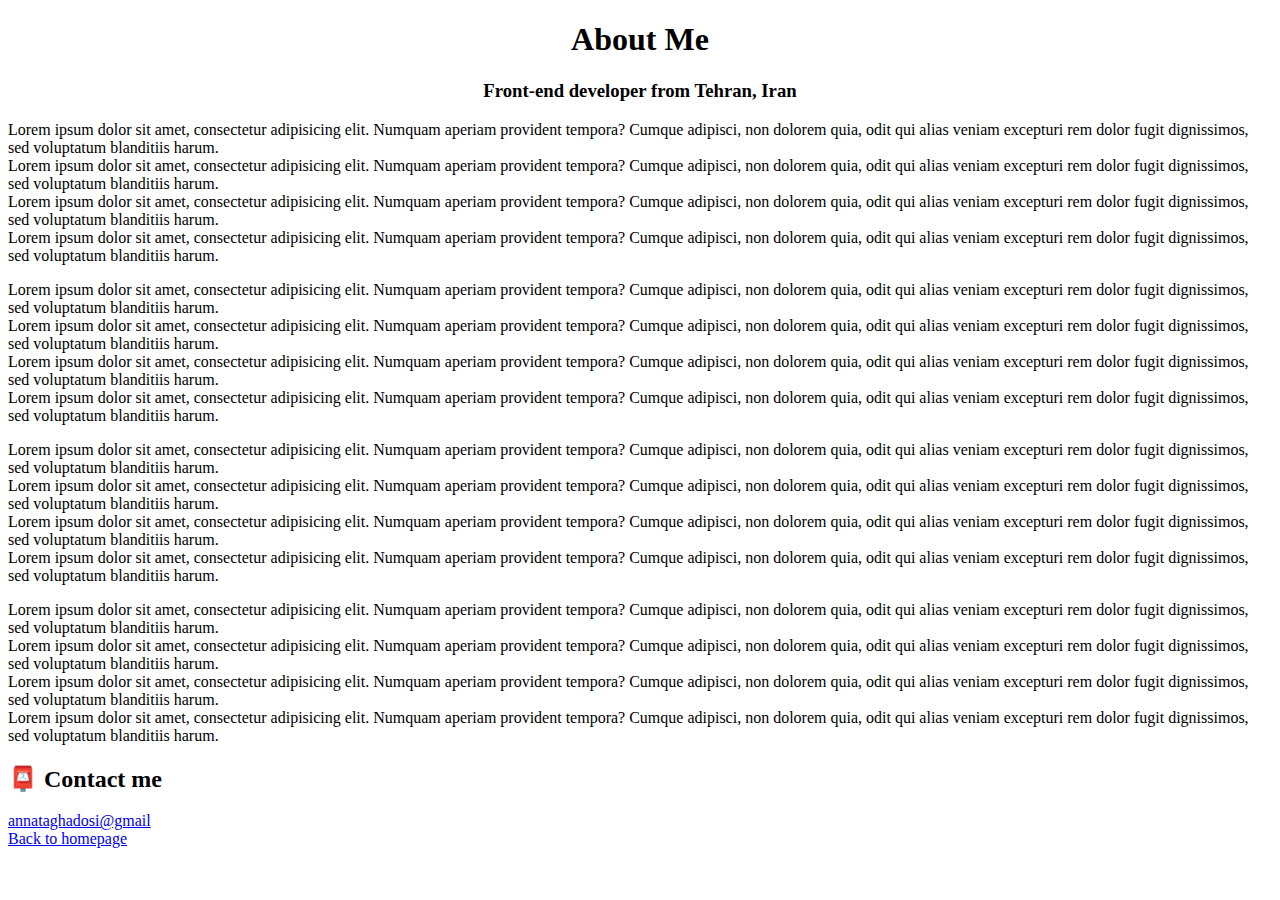
==== H.res/about.html @ 69f12a10 "Add files via upload" ====
<!DOCTYPE html>
<html lang="en">
<head>
    <meta charset="UTF-8">
    <meta name="viewport" content="width=device-width, initial-scale=1.0">
    <title>About Me</title>
    <link rel="stylesheet" href="style.css">
</head>
<body>
    <h1>About Me</h1>
    
    <h3>Front-end developer from Tehran, Iran</h3>
    
    <p>Lorem ipsum dolor sit amet, consectetur adipisicing elit. Numquam aperiam provident tempora? Cumque adipisci, non
        dolorem quia, odit qui alias veniam excepturi rem dolor fugit dignissimos, sed voluptatum blanditiis harum. <br>
    
        Lorem ipsum dolor sit amet, consectetur adipisicing elit. Numquam aperiam provident tempora? Cumque adipisci, non
        dolorem quia, odit qui alias veniam excepturi rem dolor fugit dignissimos, sed voluptatum blanditiis harum. <br>
    
        Lorem ipsum dolor sit amet, consectetur adipisicing elit. Numquam aperiam provident tempora? Cumque adipisci, non
        dolorem quia, odit qui alias veniam excepturi rem dolor fugit dignissimos, sed voluptatum blanditiis harum. <br>
    
        Lorem ipsum dolor sit amet, consectetur adipisicing elit. Numquam aperiam provident tempora? Cumque adipisci, non
        dolorem quia, odit qui alias veniam excepturi rem dolor fugit dignissimos, sed voluptatum blanditiis harum.</p>
    <p>Lorem ipsum dolor sit amet, consectetur adipisicing elit. Numquam aperiam provident tempora? Cumque adipisci, non
        dolorem quia, odit qui alias veniam excepturi rem dolor fugit dignissimos, sed voluptatum blanditiis harum. <br>
    
        Lorem ipsum dolor sit amet, consectetur adipisicing elit. Numquam aperiam provident tempora? Cumque adipisci, non
        dolorem quia, odit qui alias veniam excepturi rem dolor fugit dignissimos, sed voluptatum blanditiis harum. <br>
    
        Lorem ipsum dolor sit amet, consectetur adipisicing elit. Numquam aperiam provident tempora? Cumque adipisci, non
        dolorem quia, odit qui alias veniam excepturi rem dolor fugit dignissimos, sed voluptatum blanditiis harum. <br>
    
        Lorem ipsum dolor sit amet, consectetur adipisicing elit. Numquam aperiam provident tempora? Cumque adipisci, non
        dolorem quia, odit qui alias veniam excepturi rem dolor fugit dignissimos, sed voluptatum blanditiis harum.</p>
        <p>Lorem ipsum dolor sit amet, consectetur adipisicing elit. Numquam aperiam provident tempora? Cumque adipisci, non
            dolorem quia, odit qui alias veniam excepturi rem dolor fugit dignissimos, sed voluptatum blanditiis harum. <br>
        
            Lorem ipsum dolor sit amet, consectetur adipisicing elit. Numquam aperiam provident tempora? Cumque adipisci, non
            dolorem quia, odit qui alias veniam excepturi rem dolor fugit dignissimos, sed voluptatum blanditiis harum. <br>
        
            Lorem ipsum dolor sit amet, consectetur adipisicing elit. Numquam aperiam provident tempora? Cumque adipisci, non
            dolorem quia, odit qui alias veniam excepturi rem dolor fugit dignissimos, sed voluptatum blanditiis harum. <br>
        
            Lorem ipsum dolor sit amet, consectetur adipisicing elit. Numquam aperiam provident tempora? Cumque adipisci, non
            dolorem quia, odit qui alias veniam excepturi rem dolor fugit dignissimos, sed voluptatum blanditiis harum.</p>
        <p>Lorem ipsum dolor sit amet, consectetur adipisicing elit. Numquam aperiam provident tempora? Cumque adipisci, non
            dolorem quia, odit qui alias veniam excepturi rem dolor fugit dignissimos, sed voluptatum blanditiis harum. <br>
        
            Lorem ipsum dolor sit amet, consectetur adipisicing elit. Numquam aperiam provident tempora? Cumque adipisci, non
            dolorem quia, odit qui alias veniam excepturi rem dolor fugit dignissimos, sed voluptatum blanditiis harum. <br>
        
            Lorem ipsum dolor sit amet, consectetur adipisicing elit. Numquam aperiam provident tempora? Cumque adipisci, non
            dolorem quia, odit qui alias veniam excepturi rem dolor fugit dignissimos, sed voluptatum blanditiis harum. <br>
        
            Lorem ipsum dolor sit amet, consectetur adipisicing elit. Numquam aperiam provident tempora? Cumque adipisci, non
            dolorem quia, odit qui alias veniam excepturi rem dolor fugit dignissimos, sed voluptatum blanditiis harum.</p>
    <h2 id="Contact">📮 Contact me</h2>
    
    <a href="mailto:annataghadosi@gmail.com">annataghadosi@gmail</a> <br>
    
    <a href="index.html">Back to homepage</a>
</body>
</html>
---- H.res/style.css ----
#developer{
 text-align: center;
}

h1{
    text-align: center;
}

h3{
    text-align: center;
    font-size: 1.17em;
}

#contact{
 display: block;
 font-size: 1.5em;
 margin-block-start: 0.83em;
 margin-block-end: 0.83em;
 margin-inline-start: 0px;
 margin-inline-end: 0px;
 font-weight: bold;
}
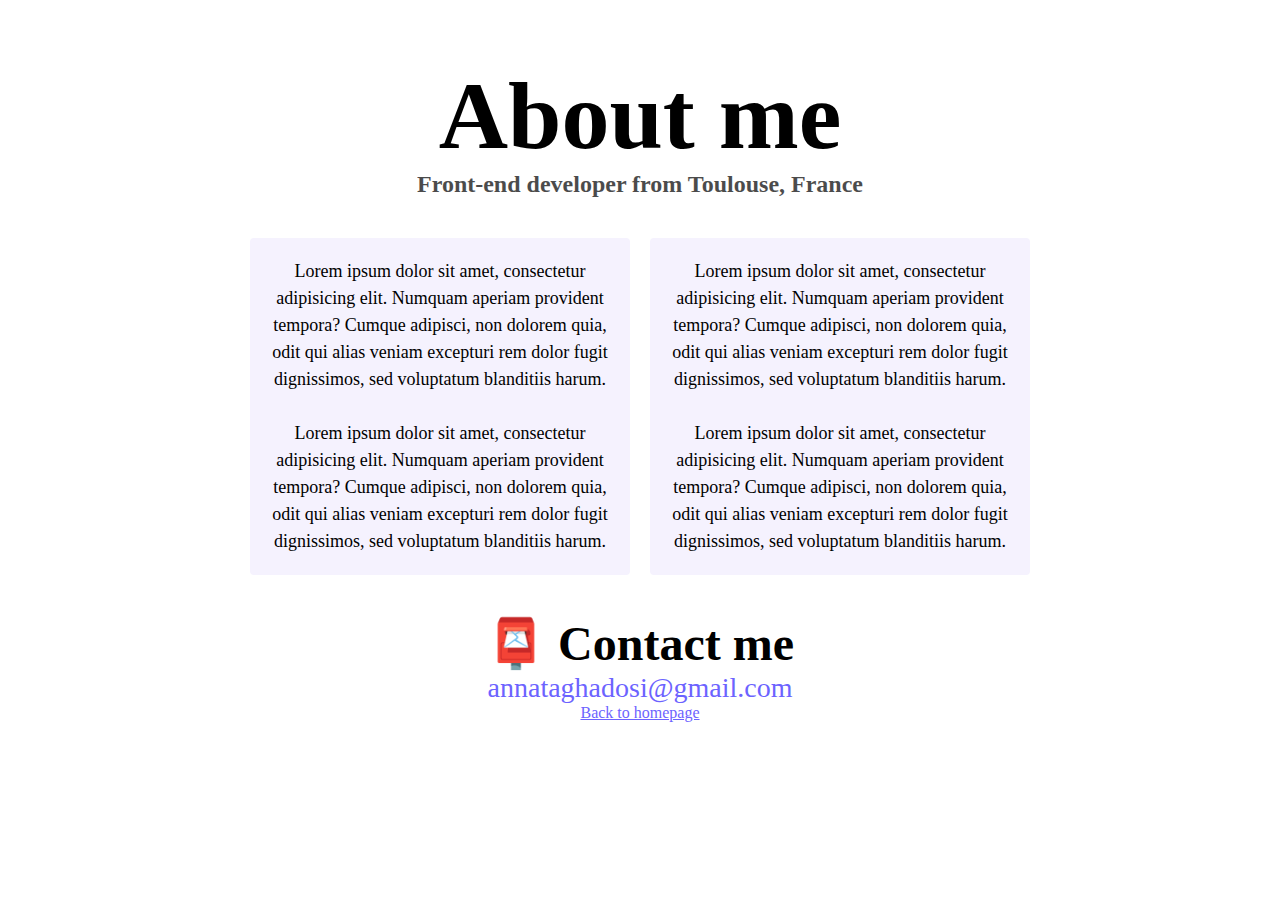
==== commit 9c207fb4: "Add files via upload" ====
--- a/H.res/about.html
+++ b/H.res/about.html
@@ -1,64 +1,49 @@
 <!DOCTYPE html>
 <html lang="en">
+
 <head>
-    <meta charset="UTF-8">
-    <meta name="viewport" content="width=device-width, initial-scale=1.0">
+    <meta charset="UTF-8" />
+    <meta http-equiv="X-UA-Compatible" content="IE=edge" />
+    <meta name="viewport" content="width=device-width, initial-scale=1.0" />
+    <link rel="stylesheet" href="style.css" />
     <title>About Me</title>
-    <link rel="stylesheet" href="style.css">
 </head>
+
 <body>
-    <h1>About Me</h1>
     
-    <h3>Front-end developer from Tehran, Iran</h3>
-    
-    <p>Lorem ipsum dolor sit amet, consectetur adipisicing elit. Numquam aperiam provident tempora? Cumque adipisci, non
-        dolorem quia, odit qui alias veniam excepturi rem dolor fugit dignissimos, sed voluptatum blanditiis harum. <br>
-    
-        Lorem ipsum dolor sit amet, consectetur adipisicing elit. Numquam aperiam provident tempora? Cumque adipisci, non
-        dolorem quia, odit qui alias veniam excepturi rem dolor fugit dignissimos, sed voluptatum blanditiis harum. <br>
-    
-        Lorem ipsum dolor sit amet, consectetur adipisicing elit. Numquam aperiam provident tempora? Cumque adipisci, non
-        dolorem quia, odit qui alias veniam excepturi rem dolor fugit dignissimos, sed voluptatum blanditiis harum. <br>
-    
-        Lorem ipsum dolor sit amet, consectetur adipisicing elit. Numquam aperiam provident tempora? Cumque adipisci, non
-        dolorem quia, odit qui alias veniam excepturi rem dolor fugit dignissimos, sed voluptatum blanditiis harum.</p>
-    <p>Lorem ipsum dolor sit amet, consectetur adipisicing elit. Numquam aperiam provident tempora? Cumque adipisci, non
-        dolorem quia, odit qui alias veniam excepturi rem dolor fugit dignissimos, sed voluptatum blanditiis harum. <br>
-    
-        Lorem ipsum dolor sit amet, consectetur adipisicing elit. Numquam aperiam provident tempora? Cumque adipisci, non
-        dolorem quia, odit qui alias veniam excepturi rem dolor fugit dignissimos, sed voluptatum blanditiis harum. <br>
-    
-        Lorem ipsum dolor sit amet, consectetur adipisicing elit. Numquam aperiam provident tempora? Cumque adipisci, non
-        dolorem quia, odit qui alias veniam excepturi rem dolor fugit dignissimos, sed voluptatum blanditiis harum. <br>
-    
-        Lorem ipsum dolor sit amet, consectetur adipisicing elit. Numquam aperiam provident tempora? Cumque adipisci, non
-        dolorem quia, odit qui alias veniam excepturi rem dolor fugit dignissimos, sed voluptatum blanditiis harum.</p>
-        <p>Lorem ipsum dolor sit amet, consectetur adipisicing elit. Numquam aperiam provident tempora? Cumque adipisci, non
-            dolorem quia, odit qui alias veniam excepturi rem dolor fugit dignissimos, sed voluptatum blanditiis harum. <br>
-        
-            Lorem ipsum dolor sit amet, consectetur adipisicing elit. Numquam aperiam provident tempora? Cumque adipisci, non
-            dolorem quia, odit qui alias veniam excepturi rem dolor fugit dignissimos, sed voluptatum blanditiis harum. <br>
-        
-            Lorem ipsum dolor sit amet, consectetur adipisicing elit. Numquam aperiam provident tempora? Cumque adipisci, non
-            dolorem quia, odit qui alias veniam excepturi rem dolor fugit dignissimos, sed voluptatum blanditiis harum. <br>
-        
-            Lorem ipsum dolor sit amet, consectetur adipisicing elit. Numquam aperiam provident tempora? Cumque adipisci, non
-            dolorem quia, odit qui alias veniam excepturi rem dolor fugit dignissimos, sed voluptatum blanditiis harum.</p>
-        <p>Lorem ipsum dolor sit amet, consectetur adipisicing elit. Numquam aperiam provident tempora? Cumque adipisci, non
-            dolorem quia, odit qui alias veniam excepturi rem dolor fugit dignissimos, sed voluptatum blanditiis harum. <br>
-        
-            Lorem ipsum dolor sit amet, consectetur adipisicing elit. Numquam aperiam provident tempora? Cumque adipisci, non
-            dolorem quia, odit qui alias veniam excepturi rem dolor fugit dignissimos, sed voluptatum blanditiis harum. <br>
-        
-            Lorem ipsum dolor sit amet, consectetur adipisicing elit. Numquam aperiam provident tempora? Cumque adipisci, non
-            dolorem quia, odit qui alias veniam excepturi rem dolor fugit dignissimos, sed voluptatum blanditiis harum. <br>
-        
-            Lorem ipsum dolor sit amet, consectetur adipisicing elit. Numquam aperiam provident tempora? Cumque adipisci, non
-            dolorem quia, odit qui alias veniam excepturi rem dolor fugit dignissimos, sed voluptatum blanditiis harum.</p>
-    <h2 id="Contact">📮 Contact me</h2>
-    
-    <a href="mailto:annataghadosi@gmail.com">annataghadosi@gmail</a> <br>
-    
-    <a href="index.html">Back to homepage</a>
+    <h1>About me</h1>
+    <h3>Front-end developer from Toulouse, France</h3>
+    <div class="about-paragraphs">
+        <p>
+            Lorem ipsum dolor sit amet, consectetur adipisicing elit. Numquam
+            aperiam provident tempora? Cumque adipisci, non dolorem quia, odit qui
+            alias veniam excepturi rem dolor fugit dignissimos, sed voluptatum
+            blanditiis harum.
+            <br />
+            <br />
+            Lorem ipsum dolor sit amet, consectetur adipisicing elit. Numquam
+            aperiam provident tempora? Cumque adipisci, non dolorem quia, odit qui
+            alias veniam excepturi rem dolor fugit dignissimos, sed voluptatum
+            blanditiis harum.
+        </p>
+        <p>
+            Lorem ipsum dolor sit amet, consectetur adipisicing elit. Numquam
+            aperiam provident tempora? Cumque adipisci, non dolorem quia, odit qui
+            alias veniam excepturi rem dolor fugit dignissimos, sed voluptatum
+            blanditiis harum.
+            <br />
+            <br />
+            Lorem ipsum dolor sit amet, consectetur adipisicing elit. Numquam
+            aperiam provident tempora? Cumque adipisci, non dolorem quia, odit qui
+            alias veniam excepturi rem dolor fugit dignissimos, sed voluptatum
+            blanditiis harum.
+        </p>
+    </div>
+    <div id="contact">
+        <h2>📮 Contact me</h2>
+        <a href="mailto:annataghadosi@gmail.com" class="email-link"> annataghadosi@gmail.com </a>
+        <a href="index.html" class="homepage-link">Back to homepage</a>
+    </div>
 </body>
+
 </html>--- a/H.res/style.css
+++ b/H.res/style.css
@@ -1,22 +1,91 @@
-#developer{
- text-align: center;
+:root {
+    --primary-color: #6c63ff;
+    --secondary-color: #f5f2fe;
+    --box-shadow: 0 5px 10px rgba(0, 0, 0, 0.3);
 }
 
-h1{
+body {
+    margin: 60px auto;
+    max-width: 800px;
+}
+
+h1,
+h2,
+h3 {
+    text-align: center;
+    margin: 0;
+}
+
+h1 {
+    font-size: 96px;
+}
+
+h2 {
+    font-size: 48px;
+}
+
+h3 {
+    font-size: 24px;
+    opacity: 0.7;
+}
+
+p {
+    background: var(--secondary-color);
+    padding: 20px;
+    border-radius: 4px;
+    font-size: 18px;
+    line-height: 1.5;
     text-align: center;
 }
 
-h3{
-    text-align: center;
-    font-size: 1.17em;
+.navigation-links {
+    display: flex;
+    margin-top: 40px;
+    justify-content: center;
 }
 
-#contact{
- display: block;
- font-size: 1.5em;
- margin-block-start: 0.83em;
- margin-block-end: 0.83em;
- margin-inline-start: 0px;
- margin-inline-end: 0px;
- font-weight: bold;
+.navigation-links a {
+    margin: 20px;
+    border-radius: 4px;
+    padding: 20px 15px;
+    text-decoration: none;
+    text-transform: capitalize;
+}
+
+.contact-link {
+    background: var(--primary-color);
+    box-shadow: var(--box-shadow);
+    color: white;
+}
+
+.about-link {
+    color: var(--primary-color);
+    border: 1px solid var(--primary-color);
+}
+
+.homepage-link {
+    color: var(--primary-color);
+    text-align: center;
+    display: block;
+}
+
+.about-paragraphs {
+    display: flex;
+    margin: 30px 0;
+}
+
+.about-paragraphs p {
+    margin: 10px;
+}
+
+.email-link {
+    display: flex;
+    justify-content: center;
+    color: var(--primary-color);
+    font-size: 28px;
+    text-decoration: none;
+}
+
+.email-link:hover {
+    text-decoration: underline;
 }